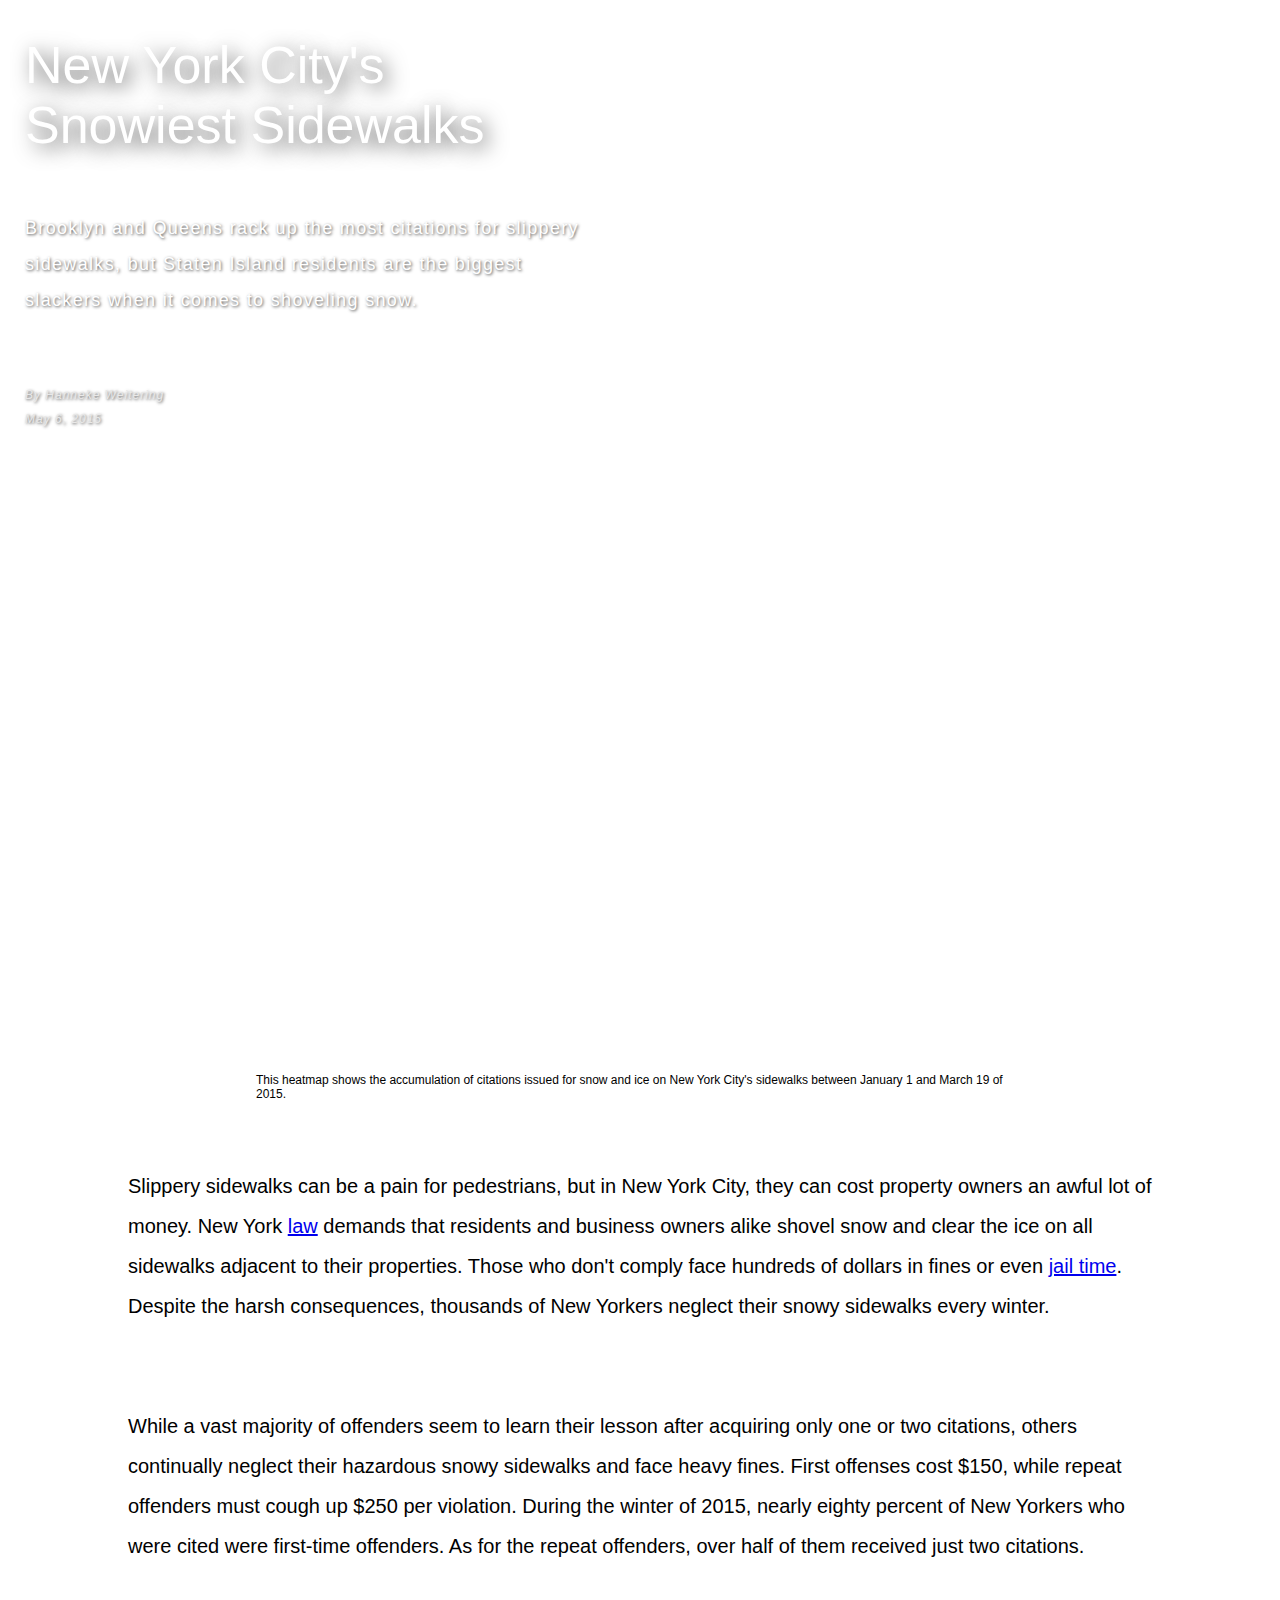
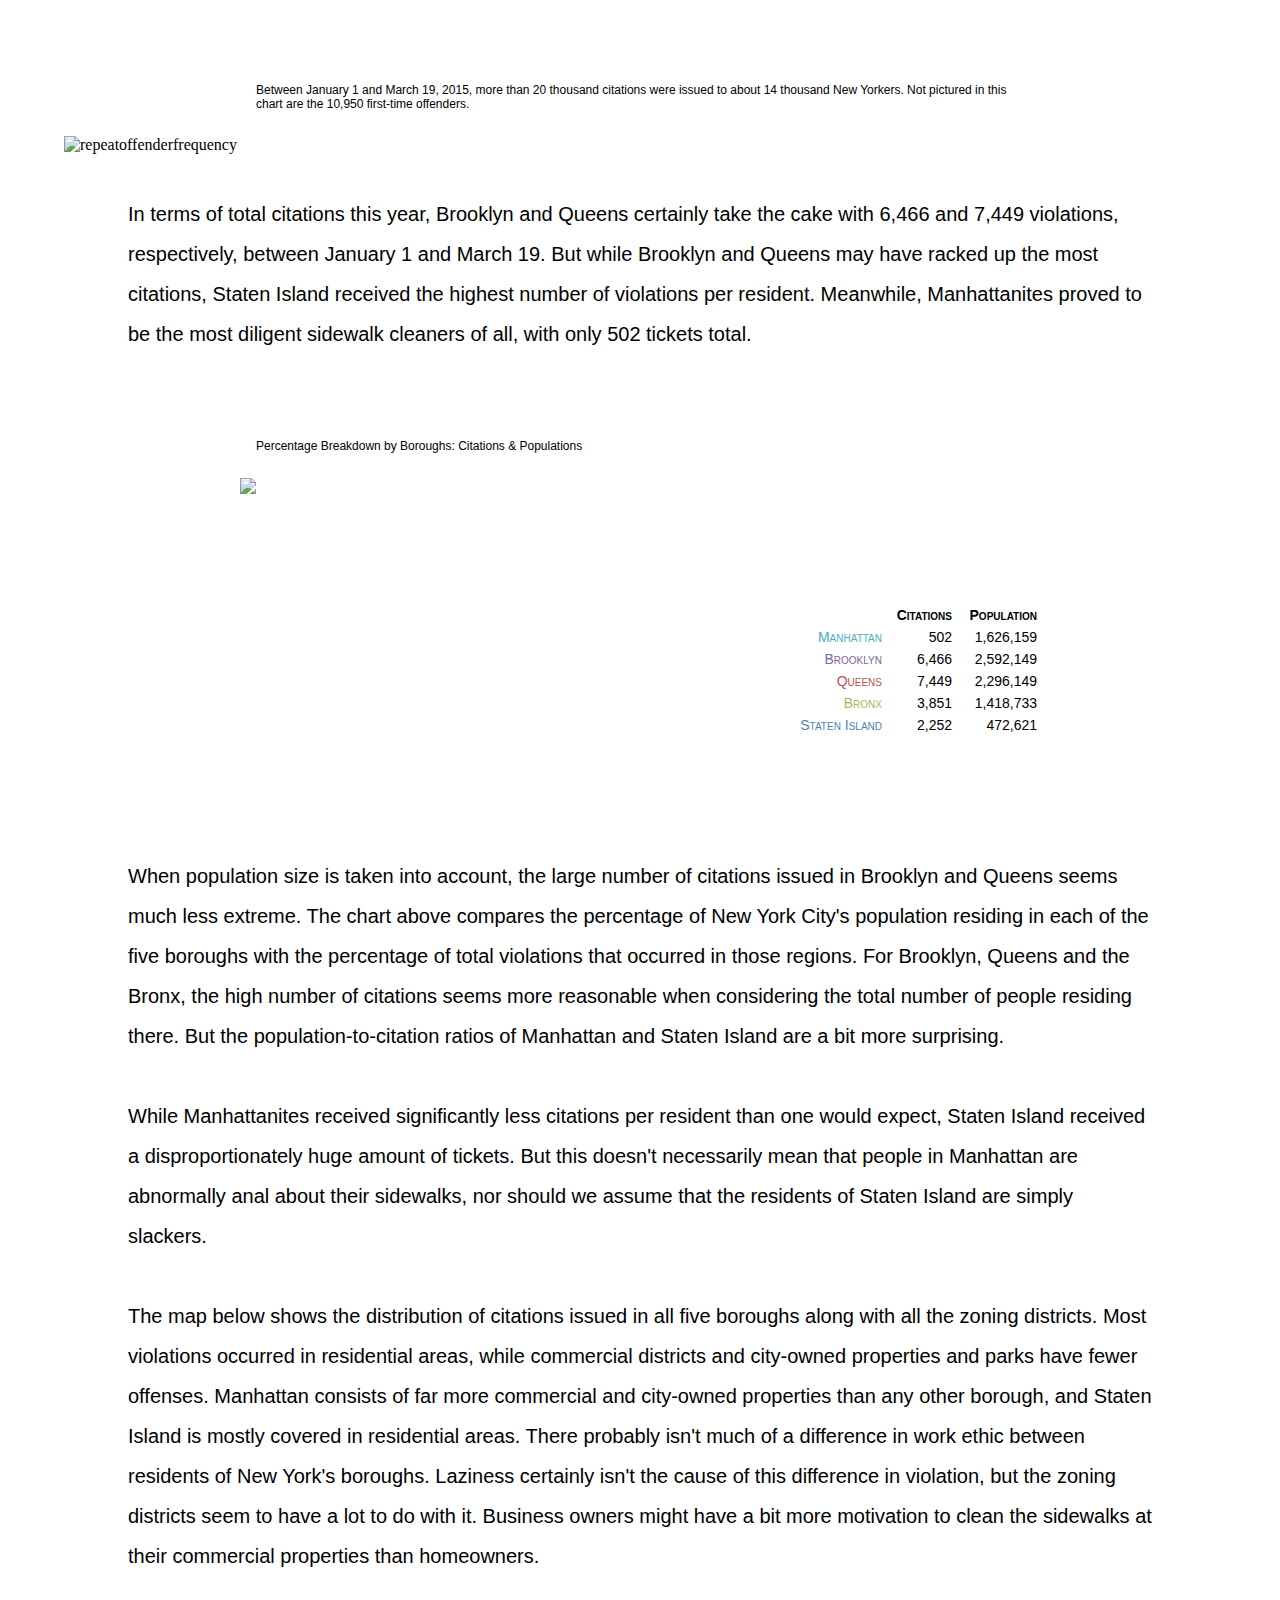
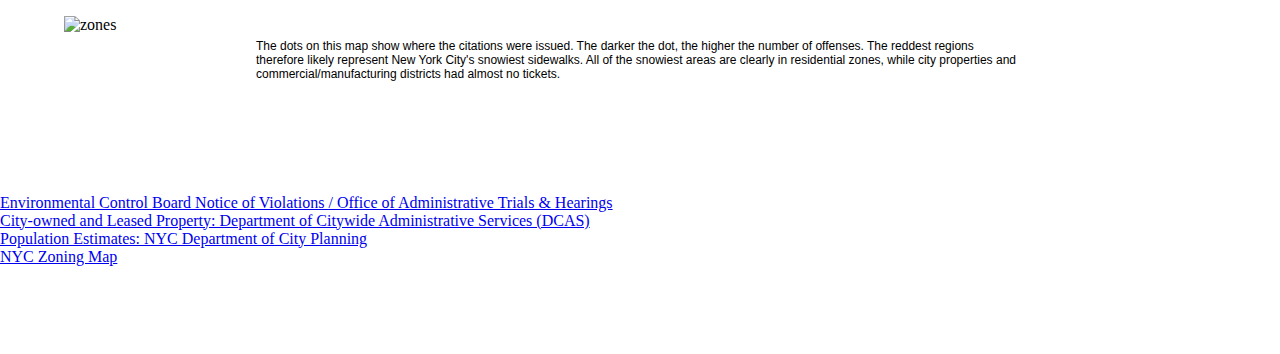
==== index.html @ c7d2eef6 "Update index.html" ====
<!DOCTYPE html>
<html>
<title>NYC Snowiest Sidewalks</title>

<section>

<div class="backgroundimage"></div>
  
	<header id="headings">
		<h1>
			New York City's <br>
  			<b>Snowiest</b> Sidewalks </h1>
  	
  		<h2>
  			Brooklyn and Queens rack up the most citations for slippery <br>
  			sidewalks, but Staten Island residents are the biggest <br>
  			slackers when it comes to shoveling snow. </h2>
  	
  		<h3>
  			By Hanneke Weitering<br>
  			May 6, 2015 </h3>
	</header>

</section>

<style>

  #headings {
  	position:relative;
  	text-align:left;
  	font-family: Sans-Serif;
  	width:100%;
  	height:100%;
  	padding-left:25px;
  }

	h1 {
		font-weight: 100;
		font-size: 52px;
		color:white;
		text-shadow: 5px 5px 20px #505050;}
	h2 {
		text-shadow:1px 1px 3px #505050;
		letter-spacing:1pt;
		color: white;
		font-size:18px;
		font-weight: 100;
		line-height:2;
		padding-top: 20px;}
	h3 {
		font-size: 12px;
		color: #E8E8E8;
		font-weight: lighter;
		font-style: italic;
		line-height:2;
		letter-spacing:1px;
		text-shadow:1px 1px 3px #505050;
		padding-top: 50px;
		padding-bottom:25px;}

	
  section {
  	display: block;
  	width:100%;
  	height:100%;
  	clear:both;}
	
  .backgroundimage {
      position: absolute;
      width:100%;
      height:100%;
      background-size: cover;
      background-attachment: fixed;
      background-repeat: no-repeat;
      top: 0;
      left: 0;
      right: 0;
      opacity:0.8;
      background-image: url("https://cloud.githubusercontent.com/assets/10858106/7486534/b573b352-f374-11e4-97aa-11a65c4da0e2.jpg");}
    
    p.text { display:block;
		width:80%;
		margin:0 auto;
		font-family: "Avant Garde", Avantgarde, "Century Gothic", CenturyGothic, "Apple Gothic", sans-serif;
		font-size: 20px;
		padding-top: 40px;
		padding-bottom: 40px;
		line-height: 2;
		text-align: left !important;}
    	
    p.caption { display:block;
		width:60%;
		margin:0 auto;
		font-family: "Avant Garde", Avantgarde, "Century Gothic", CenturyGothic, "Apple Gothic", sans-serif;
		font-size: 12px;
		padding-bottom: 25px;
		padding-top: 5px;
		text-align: left;}
		
body{
	display:block;
	margin: 0 auto;
}
   
</style>


<body>


<!--CARTODB MAP STARTS HERE-->

  <head>
    <meta name="viewport" content="initial-scale=1.0, user-scalable=no" />
    <meta http-equiv="content-type" content="text/html; charset=UTF-8"/>
    <link rel="shortcut icon" href="http://cartodb.com/assets/favicon.ico" />
    
    <style>
        #map {
        height: 600px;
        width:100%;}
    </style>

    <link rel="stylesheet" href="http://libs.cartocdn.com/cartodb.js/v3/3.14/themes/css/cartodb.css" />
  </head>
  
    <div id="map"></div>
    
    <script src="http://libs.cartocdn.com/cartodb.js/v3/3.14/cartodb.js"></script>

    <script>
      function main() {
        cartodb.createVis('map', 'https://hannekeweitering.cartodb.com/api/v2/viz/e46f1604-f227-11e4-8039-0e8dde98a187/viz.json', {
            shareable: true,
            title: false,
            description: true,
            search: true,
            tiles_loader: false,
            center_lat: 40.7142700,
            center_lon: -73.977346,
            zoom: 11})
        .done(function(vis, layers) {
          layers[1].setInteraction(true);
          layers[1].on('featureOver', function(e, latlng, pos, data) {
            cartodb.log.log(e, latlng, pos, data);});
          var map = vis.getNativeMap();})
        .error(function(err) {
          console.log(err);});}
      window.onload = main;
    </script>



<div>
	<p class="caption">
		This heatmap shows the accumulation of citations issued for snow and ice on 
		New York City's sidewalks between January 1 and March 19 of 2015.	
	</p>
</div>



 <!--********LEDE / INTRODUCTION PARAGRAPH********-->
  <div>
    <p class="text">
    	Slippery sidewalks can be a pain for pedestrians, but in New York City, 
    	they can cost property owners an awful lot of money. 
    	New York <a href="http://codes.lp.findlaw.com/nycode/ADC/16/1/16-123">law</a> 
    	demands that residents and business owners alike shovel snow and clear the ice 
    	on all sidewalks adjacent to their properties.
    	
    	Those who don't comply face hundreds of dollars in fines or even 
    	<a href="http://www.ibtimes.com/jailed-not-shoveling-your-sidewalk-thats-law-new-york-paper-least-1558052">jail time</a>.
    	Despite the harsh consequences, thousands of New Yorkers neglect their snowy sidewalks every winter.
    </p>
    </div>
  
  <!--**********PARAGRAPH ABOUT REPEAT OFFENDERS, CONSEQUENCES**********-->
  <div>  
     <p class="text">
    	While a vast majority of offenders seem to learn their lesson after acquiring only one or two  
    	citations, others continually neglect their hazardous snowy sidewalks and face heavy fines. 
    	First offenses cost $150, while repeat offenders must cough up $250 per violation. 
    	During the winter of 2015, nearly eighty percent of New Yorkers who were cited were first-time offenders. 
    	As for the repeat offenders, over half of them received just two citations. 
    </p>
  </div>

<br><br><br><br>


<div>
	<p class="caption">
	Between January 1 and March 19, 2015, more than 20 thousand citations were issued to about 14 thousand New Yorkers.
	Not pictured in this chart are the 10,950 first-time offenders.
	</p>
</div>


<IMG class="image" 
 	src="https://cloud.githubusercontent.com/assets/10858106/7478831/66f7e282-f32b-11e4-8c7f-813e1c7ef614.png" 
  	alt="repeatoffenderfrequency">
  
    	
  <div>
    	<p class="text">
    	In terms of total citations this year,  Brooklyn and Queens certainly take the cake with 
    	6,466 and 7,449 violations, respectively, between January 1 and March 19. 
    	But while Brooklyn and Queens may have racked up the most citations, 
    	Staten Island received the highest number of violations per resident. 
    	Meanwhile, Manhattanites proved to be the most diligent sidewalk cleaners of all, with only 502 tickets total.
    	<br><br>
    </p>
  </div>

<div align="center">
	<p class="caption" text-align="center">
		Percentage Breakdown by Boroughs: Citations & Populations
	</p>
</div>


<!--TABLE STYLE-->

<style>
.tg  {border-collapse:collapse;border-spacing:0;border:none;}
.tg td{font-family:sans-serif;font-size:14px;padding:3px 3px;border-style:solid;border-width:0px;word-break:normal;}
.tg th{font-family:sans-serif;font-size:14px;padding:3px 3px;border-style:solid;border-width:0px;word-break:normal;}
.tg .tg-xvrm{font-variant:small-caps;font-family:sans-serif;text-align:right;}
.tg .tg-n57x{font-variant:small-caps;font-family:sans-serif;text-align:right;}
.tg .tg-l0f2{font-family:sans-serif;text-align:right}

</style>



<!--IN-LINE DIV ITEMS-->
<style>
	#inline
		{
			display:block;
			width:800px;
			margin:0 auto;
			padding-top:0px;
			padding-bottom:80px;
		}
	
	#leftside
		{
			display: inline-block;
			float: left; 
		}
	
	#rightside{
			display: inline-block;
			float: right;
		}
</style>

<div id="inline">
	
	<div id="leftside">
		<img src="https://cloud.githubusercontent.com/assets/10858106/7495945/3a0a325c-f3df-11e4-8658-3eb68d5fdb30.png">
		</div>
	
	<div id="rightside">
		<br><br><br><br><br><br><br>
		<table class="tg"
			table-layout="fixed">
		        <colgroup>
				<col style="width: 100px">
				<col style="width: 70px">
				<col style="width: 85px">
		        </colgroup>

			<tr>
			 	<th class="tg-xvrm"></th>
		 		<th class="tg-n57x">Citations</th>
    				<th class="tg-n57x">Population</th>
			</tr>
  			<tr>
    				<td class="tg-xvrm"><font color=#4cadc7>Manhattan</font></td>
    				<td class="tg-l0f2">502</td>
    				<td class="tg-l0f2">1,626,159</td>
			 </tr>
  			<tr>
				 <td class="tg-xvrm"><font color=#8164a3>Brooklyn</font></td>
				 <td class="tg-l0f2">6,466</td>
				 <td class="tg-l0f2">2,592,149</td>
  			</tr>
  			<tr>
				 <td class="tg-xvrm"><font color=#c0514e>Queens</font></td>
				 <td class="tg-l0f2">7,449</td>
				 <td class="tg-l0f2">2,296,149</td>
			</tr>
  			<tr>
    				<td class="tg-xvrm"><font color=#9CBC5A>Bronx</font></td>
				<td class="tg-l0f2">3,851</td>
    				<td class="tg-l0f2">1,418,733</td>
  			</tr>
  			<tr>
    				<td class="tg-xvrm"><font color=#5082bd>Staten Island</font></td>
    				<td class="tg-l0f2">2,252</td>
    				<td class="tg-l0f2">472,621</td>
  			</tr>
		</table>
	</div>
	
	<div style="clear: both;"></div>
</div>

<div>
	<p class="text">
		When population size is taken into account, the large number of 
		citations issued in Brooklyn and Queens seems much less extreme. 
		The chart above compares the percentage of New York City's population 
		residing in each of the five boroughs with the percentage of total violations 
		that occurred in those regions. 
		For Brooklyn, Queens and the Bronx, the high number of citations seems 
		more reasonable when considering the total number of people residing there. 
		But the population-to-citation ratios of Manhattan and Staten Island 
		are a bit more surprising. 
		<br><br>
		While Manhattanites received significantly less citations per resident than 
		one would expect, Staten Island received a disproportionately huge amount of tickets.
		But this doesn't necessarily mean that people in Manhattan are abnormally anal about 
		their sidewalks, nor should we assume that the residents of Staten Island are simply slackers. 
		<br><br>
		The map below shows the distribution of citations issued in all five boroughs
		along with all the zoning districts. Most violations occurred in residential areas,
		while commercial districts and city-owned properties and parks have fewer offenses.
		Manhattan consists of far more commercial and city-owned properties than any other
		borough, and Staten Island is mostly covered in residential areas. 
		There probably isn't much of a difference in work ethic between residents of New York's boroughs. 
		Laziness certainly isn't the cause of this difference in violation, but the zoning districts
		seem to have a lot to do with it. Business owners might have a bit more motivation
		to clean the sidewalks at their commercial properties than homeowners.
	</p>
</div>






<!--CENTERED IMAGES-->

<div class="image"></div>

<style>
IMG.image
	{ display:block;
	  width:90%;
	  height:auto;
	  margin:0 auto;
    	}
</style>

 

<IMG class="image"
	src="https://cloud.githubusercontent.com/assets/10858106/7486052/12d3d02a-f36d-11e4-83d7-845c99825c69.png" 
   	alt="zones">
	
<div>
	<p class="caption">
		The dots on this map show where the citations were issued. The darker the dot, the higher the number 
		of offenses. The reddest regions therefore likely represent New York City's snowiest sidewalks. All of the 
		snowiest areas are clearly in residential zones, while city properties and commercial/manufacturing districts
		had almost no tickets.
	</p>
</div>
   	
   	
<br><br><br><br>	
<p class="credits">
	<p>
		<a href="https://data.cityofnewyork.us/City-Government/Sidewalk-Snow-Ice-Violations-Winter-2014-15/cxu8-3x2f">Environmental Control Board Notice of Violations / Office of Administrative Trials & Hearings</a><br>
		<a href="https://data.cityofnewyork.us/City-Government/City-Owned-Properties/xhig-e2g7">City-owned and Leased Property: Department of Citywide Administrative Services (DCAS)</a><br>
		<a href="http://www.nyc.gov/html/dcp/html/census/popcur.shtml">Population Estimates: NYC Department of City Planning</a><br>
		<a href="http://www.nyc.gov/html/dcp/html/bytes/applbyte.shtml">NYC Zoning Map</a><br>
	</p>	
</p>

<br><br><br><br>
<style>
	#credits{
		font-family: "Avant Garde", Avantgarde, "Century Gothic", CenturyGothic, "Apple Gothic", sans-serif;
		font-size: 12px;
		padding-top: 50px;
		padding-bottom: 25px;
		line-height: 2;	
	}
</style>

</body>
</html>
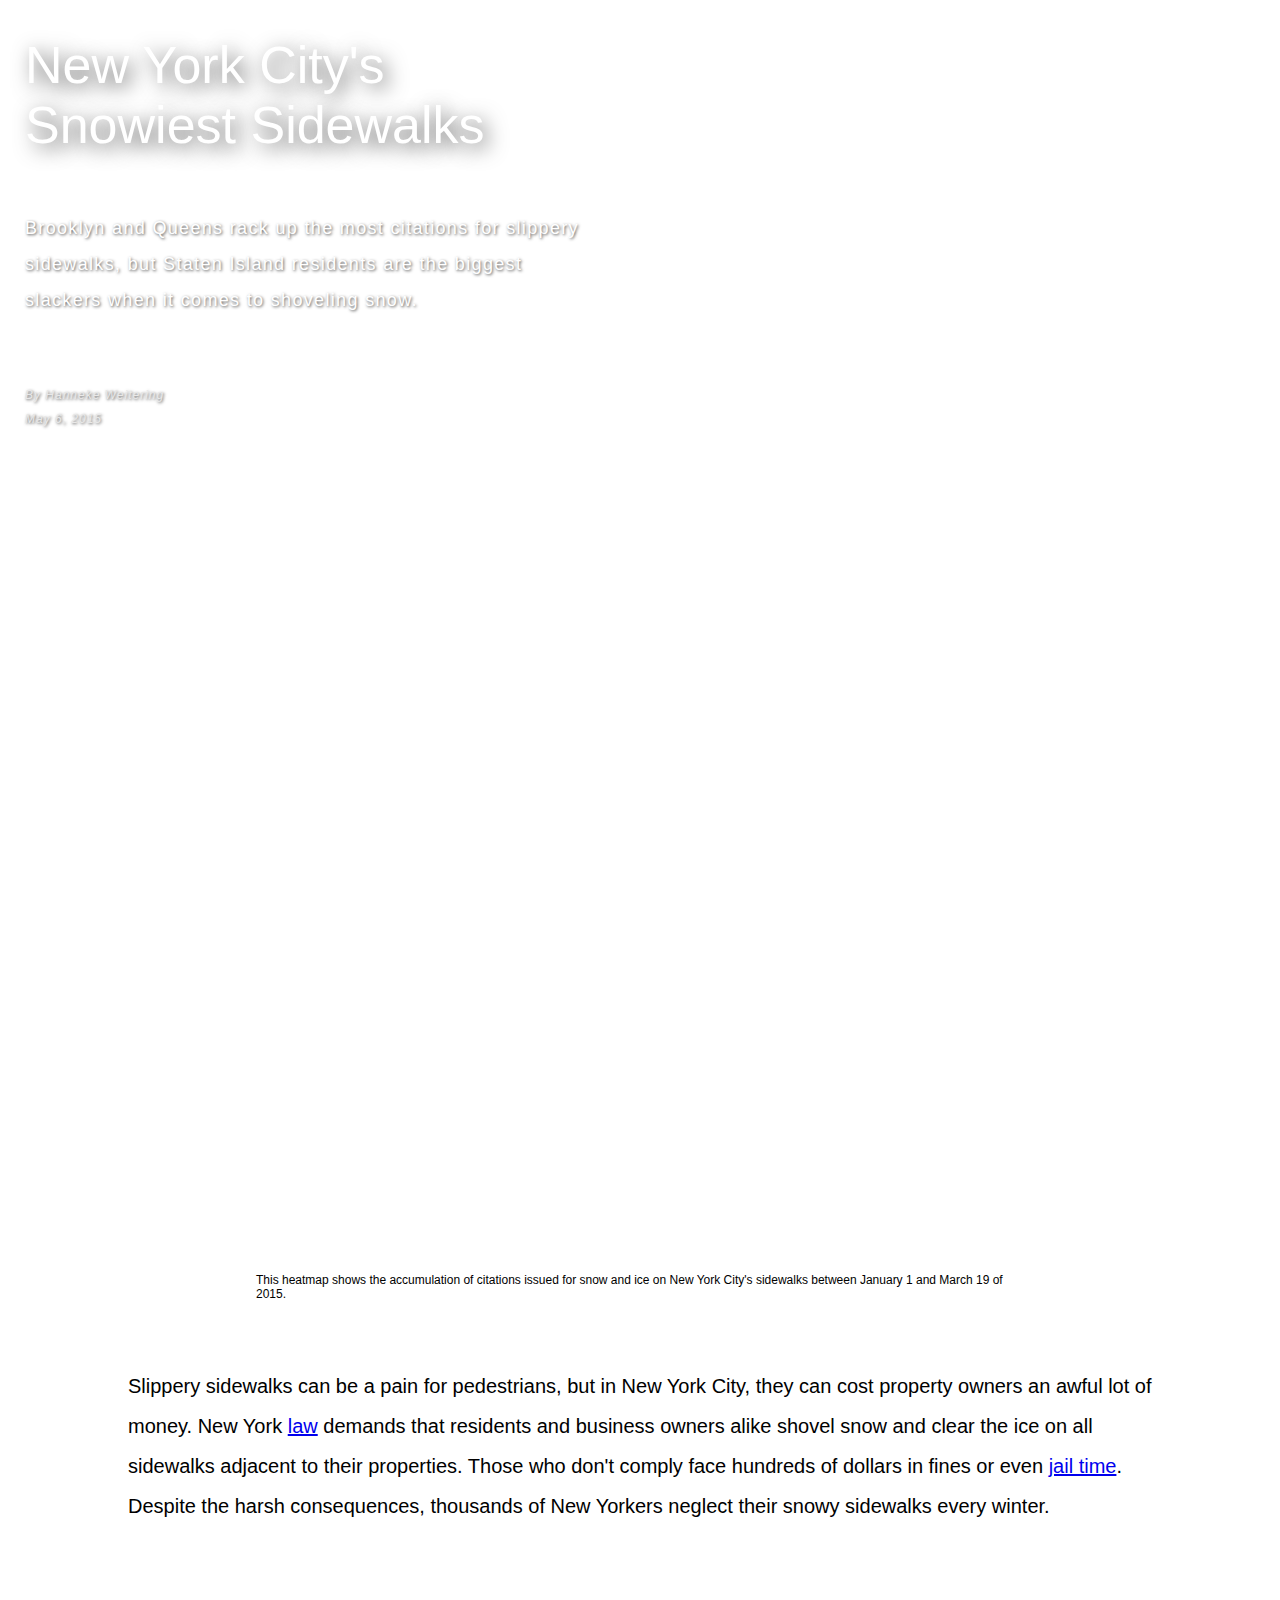
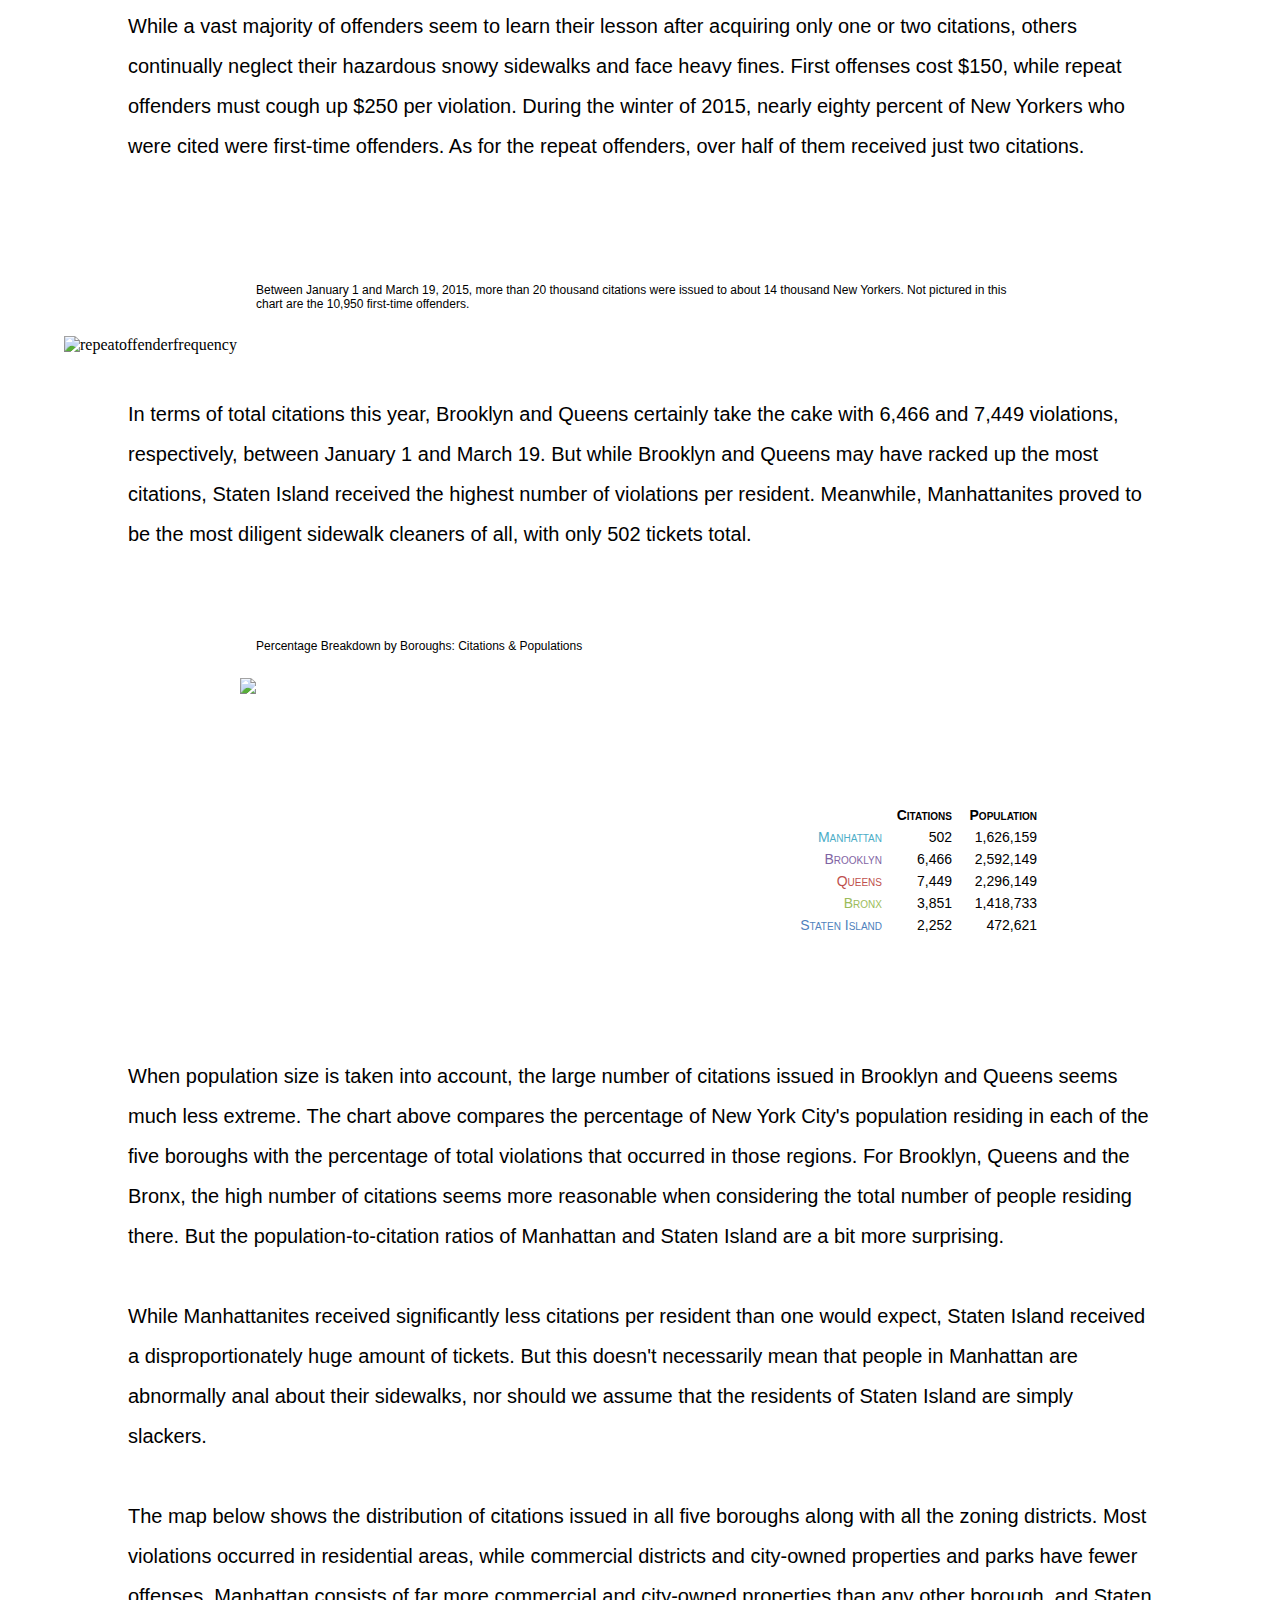
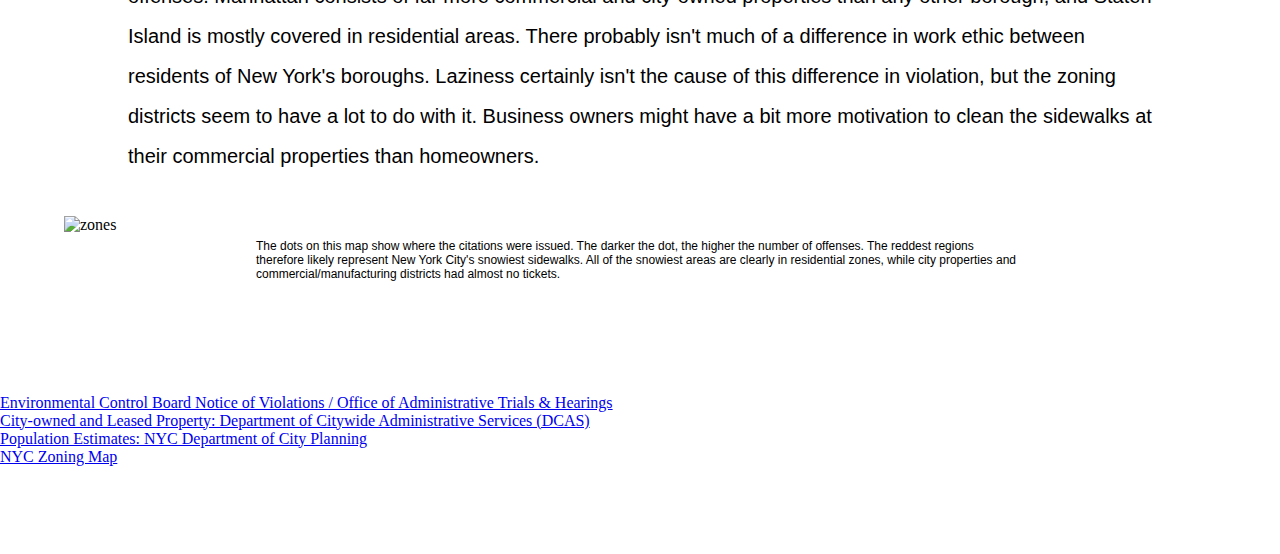
==== commit f22b2918: "Update index.html" ====
--- a/index.html
+++ b/index.html
@@ -25,20 +25,21 @@
 
 <style>
 
-  #headings {
-  	position:relative;
-  	text-align:left;
-  	font-family: Sans-Serif;
-  	width:100%;
-  	height:100%;
-  	padding-left:25px;
-  }
+	#headings {
+  		display: block;
+  		position:relative;
+  		text-align:left;
+  		font-family: Sans-Serif;
+  		width:100%;
+  		height:100%;
+  		padding-left:25px;}
 
 	h1 {
 		font-weight: 100;
 		font-size: 52px;
 		color:white;
 		text-shadow: 5px 5px 20px #505050;}
+	
 	h2 {
 		text-shadow:1px 1px 3px #505050;
 		letter-spacing:1pt;
@@ -47,6 +48,7 @@
 		font-weight: 100;
 		line-height:2;
 		padding-top: 20px;}
+	
 	h3 {
 		font-size: 12px;
 		color: #E8E8E8;
@@ -59,17 +61,16 @@
 		padding-bottom:25px;}
 
 	
-  section {
-  	display: block;
-  	width:100%;
-  	height:100%;
-  	clear:both;}
+	section {
+		display: block;
+  		width:100%;
+  		height:100%;
+  		clear:both;}
 	
   .backgroundimage {
       position: absolute;
       width:100%;
       height:100%;
-      background-size: cover;
       background-attachment: fixed;
       background-repeat: no-repeat;
       top: 0;
@@ -118,7 +119,9 @@
     <style>
         #map {
         height: 600px;
-        width:100%;}
+        width:100%;
+        padding-top:200px;
+        }
     </style>
 
     <link rel="stylesheet" href="http://libs.cartocdn.com/cartodb.js/v3/3.14/themes/css/cartodb.css" />
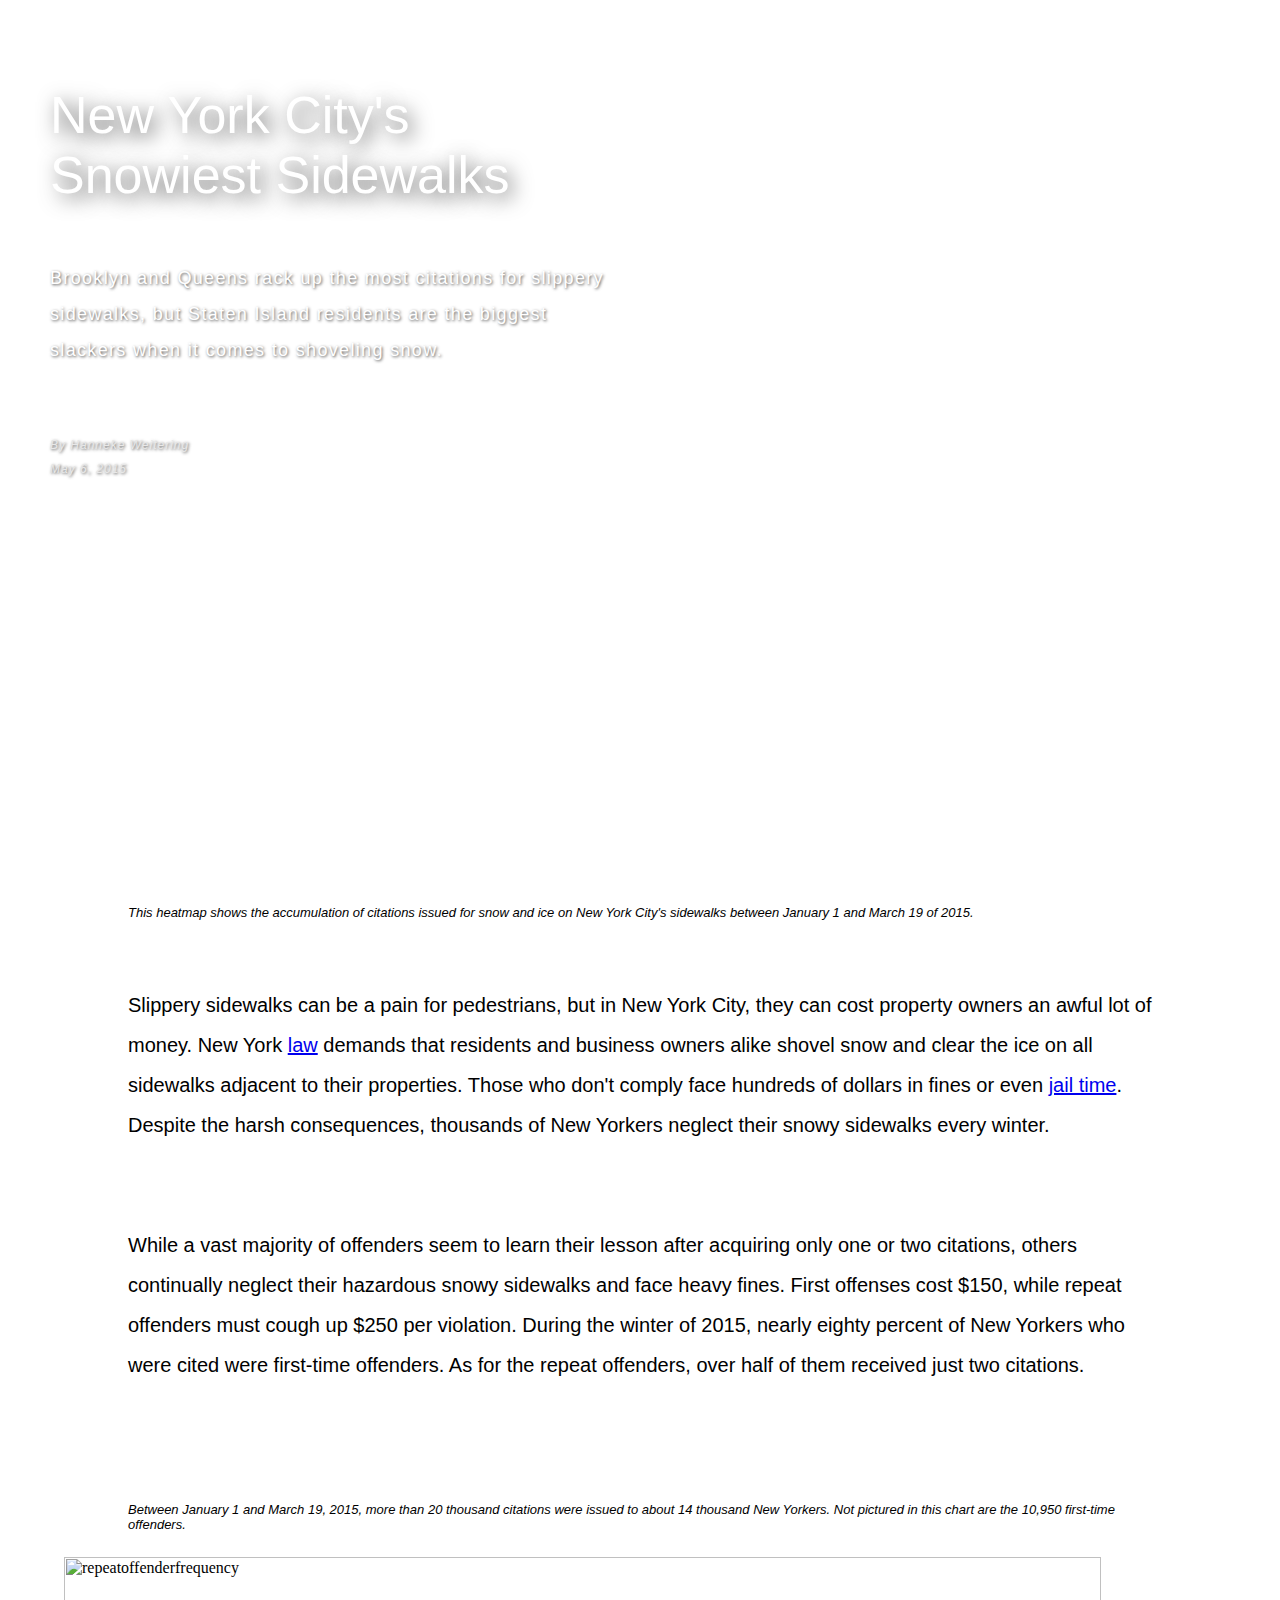
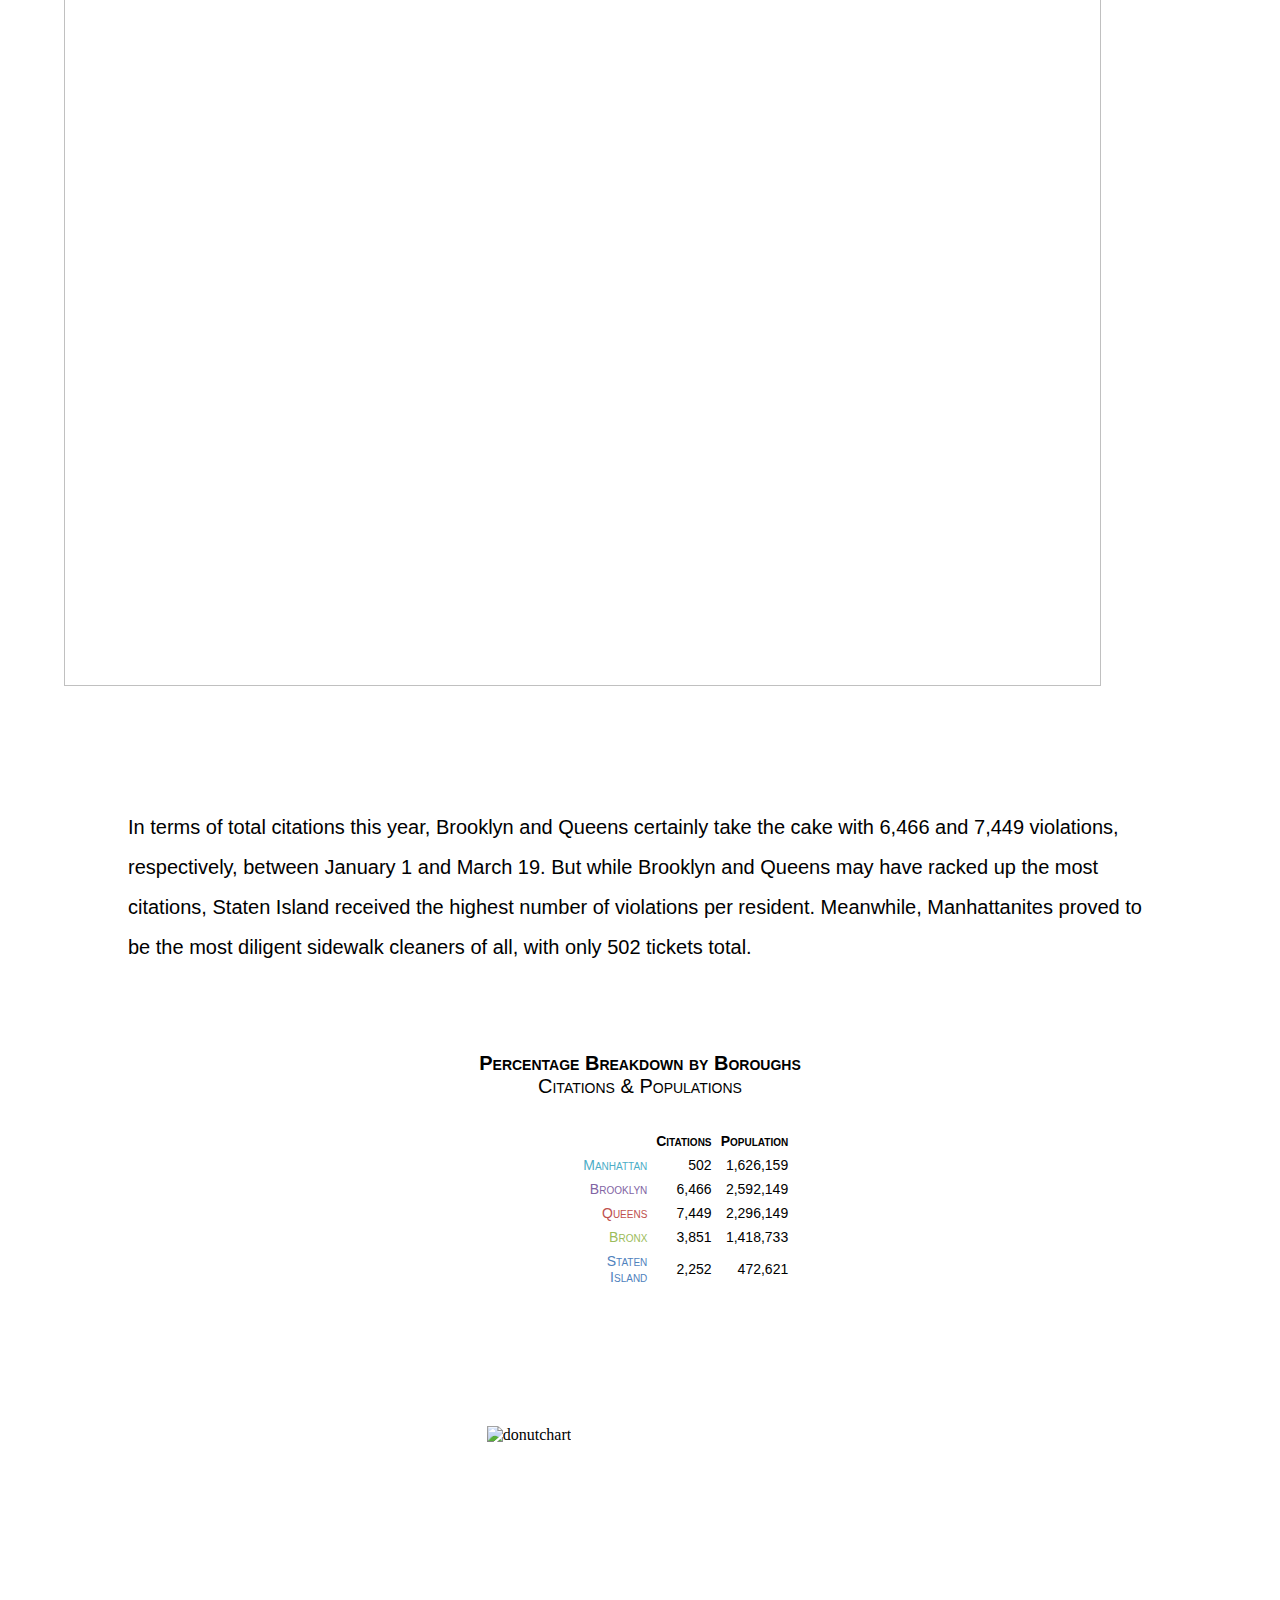
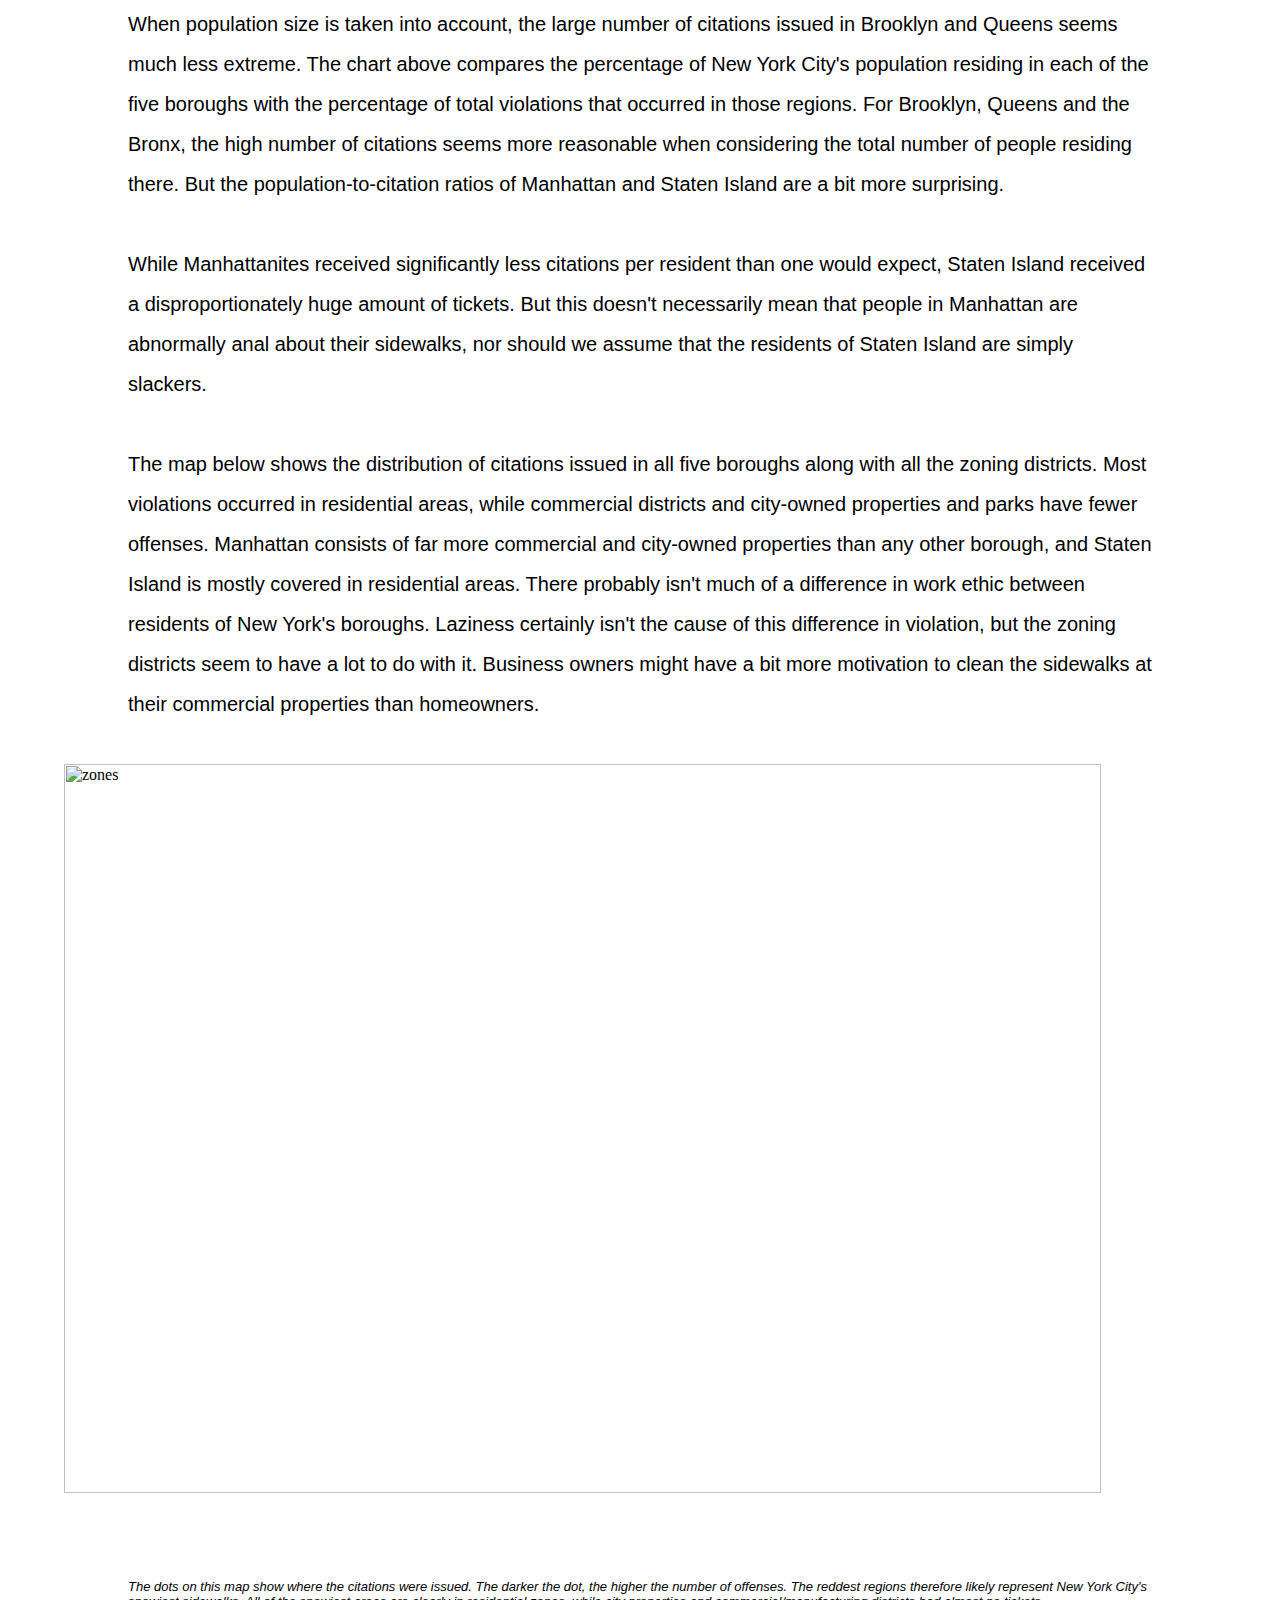
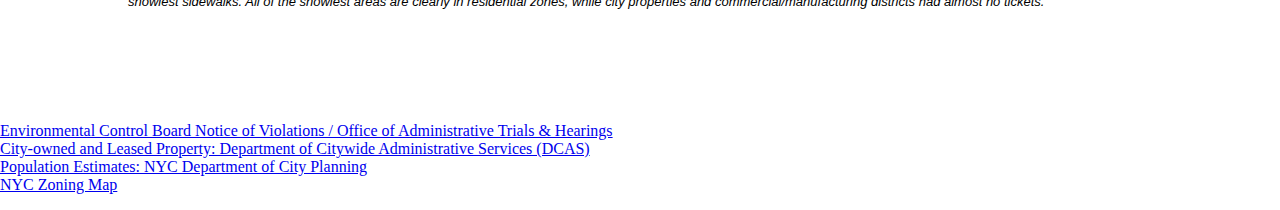
==== commit 9f0db2f0: "Update index.html" ====
--- a/index.html
+++ b/index.html
@@ -1,393 +1,456 @@
-<!DOCTYPE html>
 <html>
-<title>NYC Snowiest Sidewalks</title>
-
-<section>
-
-<div class="backgroundimage"></div>
-  
-	<header id="headings">
-		<h1>
-			New York City's <br>
-  			<b>Snowiest</b> Sidewalks </h1>
-  	
-  		<h2>
-  			Brooklyn and Queens rack up the most citations for slippery <br>
-  			sidewalks, but Staten Island residents are the biggest <br>
-  			slackers when it comes to shoveling snow. </h2>
-  	
-  		<h3>
-  			By Hanneke Weitering<br>
-  			May 6, 2015 </h3>
-	</header>
-
-</section>
-
-<style>
-
-	#headings {
-  		display: block;
-  		position:relative;
-  		text-align:left;
-  		font-family: Sans-Serif;
-  		width:100%;
-  		height:100%;
-  		padding-left:25px;}
-
-	h1 {
-		font-weight: 100;
-		font-size: 52px;
-		color:white;
-		text-shadow: 5px 5px 20px #505050;}
-	
-	h2 {
-		text-shadow:1px 1px 3px #505050;
-		letter-spacing:1pt;
-		color: white;
-		font-size:18px;
-		font-weight: 100;
-		line-height:2;
-		padding-top: 20px;}
-	
-	h3 {
-		font-size: 12px;
-		color: #E8E8E8;
-		font-weight: lighter;
-		font-style: italic;
-		line-height:2;
-		letter-spacing:1px;
-		text-shadow:1px 1px 3px #505050;
-		padding-top: 50px;
-		padding-bottom:25px;}
-
-	
-	section {
-		display: block;
-  		width:100%;
-  		height:100%;
-  		clear:both;}
-	
-  .backgroundimage {
-      position: absolute;
-      width:100%;
-      height:100%;
-      background-attachment: fixed;
-      background-repeat: no-repeat;
-      top: 0;
-      left: 0;
-      right: 0;
-      opacity:0.8;
-      background-image: url("https://cloud.githubusercontent.com/assets/10858106/7486534/b573b352-f374-11e4-97aa-11a65c4da0e2.jpg");}
-    
-    p.text { display:block;
-		width:80%;
-		margin:0 auto;
-		font-family: "Avant Garde", Avantgarde, "Century Gothic", CenturyGothic, "Apple Gothic", sans-serif;
-		font-size: 20px;
-		padding-top: 40px;
-		padding-bottom: 40px;
-		line-height: 2;
-		text-align: left !important;}
-    	
-    p.caption { display:block;
-		width:60%;
-		margin:0 auto;
-		font-family: "Avant Garde", Avantgarde, "Century Gothic", CenturyGothic, "Apple Gothic", sans-serif;
-		font-size: 12px;
-		padding-bottom: 25px;
-		padding-top: 5px;
-		text-align: left;}
-		
-body{
-	display:block;
-	margin: 0 auto;
-}
-   
-</style>
-
-
-<body>
-
-
-<!--CARTODB MAP STARTS HERE-->
-
-  <head>
-    <meta name="viewport" content="initial-scale=1.0, user-scalable=no" />
-    <meta http-equiv="content-type" content="text/html; charset=UTF-8"/>
-    <link rel="shortcut icon" href="http://cartodb.com/assets/favicon.ico" />
-    
-    <style>
-        #map {
-        height: 600px;
-        width:100%;
-        padding-top:200px;
-        }
-    </style>
-
-    <link rel="stylesheet" href="http://libs.cartocdn.com/cartodb.js/v3/3.14/themes/css/cartodb.css" />
-  </head>
-  
-    <div id="map"></div>
-    
-    <script src="http://libs.cartocdn.com/cartodb.js/v3/3.14/cartodb.js"></script>
-
-    <script>
-      function main() {
-        cartodb.createVis('map', 'https://hannekeweitering.cartodb.com/api/v2/viz/e46f1604-f227-11e4-8039-0e8dde98a187/viz.json', {
-            shareable: true,
-            title: false,
-            description: true,
-            search: true,
-            tiles_loader: false,
-            center_lat: 40.7142700,
-            center_lon: -73.977346,
-            zoom: 11})
-        .done(function(vis, layers) {
-          layers[1].setInteraction(true);
-          layers[1].on('featureOver', function(e, latlng, pos, data) {
-            cartodb.log.log(e, latlng, pos, data);});
-          var map = vis.getNativeMap();})
-        .error(function(err) {
-          console.log(err);});}
-      window.onload = main;
-    </script>
-
-
-
-<div>
-	<p class="caption">
-		This heatmap shows the accumulation of citations issued for snow and ice on 
-		New York City's sidewalks between January 1 and March 19 of 2015.	
-	</p>
-</div>
-
-
-
- <!--********LEDE / INTRODUCTION PARAGRAPH********-->
-  <div>
-    <p class="text">
-    	Slippery sidewalks can be a pain for pedestrians, but in New York City, 
-    	they can cost property owners an awful lot of money. 
-    	New York <a href="http://codes.lp.findlaw.com/nycode/ADC/16/1/16-123">law</a> 
-    	demands that residents and business owners alike shovel snow and clear the ice 
-    	on all sidewalks adjacent to their properties.
-    	
-    	Those who don't comply face hundreds of dollars in fines or even 
-    	<a href="http://www.ibtimes.com/jailed-not-shoveling-your-sidewalk-thats-law-new-york-paper-least-1558052">jail time</a>.
-    	Despite the harsh consequences, thousands of New Yorkers neglect their snowy sidewalks every winter.
-    </p>
-    </div>
-  
-  <!--**********PARAGRAPH ABOUT REPEAT OFFENDERS, CONSEQUENCES**********-->
-  <div>  
-     <p class="text">
-    	While a vast majority of offenders seem to learn their lesson after acquiring only one or two  
-    	citations, others continually neglect their hazardous snowy sidewalks and face heavy fines. 
-    	First offenses cost $150, while repeat offenders must cough up $250 per violation. 
-    	During the winter of 2015, nearly eighty percent of New Yorkers who were cited were first-time offenders. 
-    	As for the repeat offenders, over half of them received just two citations. 
-    </p>
-  </div>
-
-<br><br><br><br>
-
-
-<div>
-	<p class="caption">
-	Between January 1 and March 19, 2015, more than 20 thousand citations were issued to about 14 thousand New Yorkers.
-	Not pictured in this chart are the 10,950 first-time offenders.
-	</p>
-</div>
-
-
-<IMG class="image" 
- 	src="https://cloud.githubusercontent.com/assets/10858106/7478831/66f7e282-f32b-11e4-8c7f-813e1c7ef614.png" 
-  	alt="repeatoffenderfrequency">
-  
-    	
-  <div>
-    	<p class="text">
-    	In terms of total citations this year,  Brooklyn and Queens certainly take the cake with 
-    	6,466 and 7,449 violations, respectively, between January 1 and March 19. 
-    	But while Brooklyn and Queens may have racked up the most citations, 
-    	Staten Island received the highest number of violations per resident. 
-    	Meanwhile, Manhattanites proved to be the most diligent sidewalk cleaners of all, with only 502 tickets total.
-    	<br><br>
-    </p>
-  </div>
-
-<div align="center">
-	<p class="caption" text-align="center">
-		Percentage Breakdown by Boroughs: Citations & Populations
-	</p>
-</div>
-
-
-<!--TABLE STYLE-->
-
-<style>
-.tg  {border-collapse:collapse;border-spacing:0;border:none;}
-.tg td{font-family:sans-serif;font-size:14px;padding:3px 3px;border-style:solid;border-width:0px;word-break:normal;}
-.tg th{font-family:sans-serif;font-size:14px;padding:3px 3px;border-style:solid;border-width:0px;word-break:normal;}
-.tg .tg-xvrm{font-variant:small-caps;font-family:sans-serif;text-align:right;}
-.tg .tg-n57x{font-variant:small-caps;font-family:sans-serif;text-align:right;}
-.tg .tg-l0f2{font-family:sans-serif;text-align:right}
-
-</style>
-
-
-
-<!--IN-LINE DIV ITEMS-->
+	<title>NYC Snowiest Sidewalks</title>
+
+	<section>
+
+		<div class="backgroundimage"></div>
+	  
+		<header id="headings">
+			<h1>
+				New York City's <br>
+	  			<b>Snowiest</b> Sidewalks </h1>
+	  	
+	  		<h2>
+	  			Brooklyn and Queens rack up the most citations for slippery <br>
+	  			sidewalks, but Staten Island residents are the biggest <br>
+	  			slackers when it comes to shoveling snow. </h2>
+	  	
+	  		<h3>
+	  			By Hanneke Weitering<br>
+	  			May 6, 2015 </h3></header></section>
+
+
+	<body>
+
+
+	<!--CARTODB MAP STARTS HERE-->
+
+	<head>
+	    <meta name="viewport" content="initial-scale=1.0, user-scalable=no" />
+	    <meta http-equiv="content-type" content="text/html; charset=UTF-8"/>
+	    <link rel="shortcut icon" href="http://cartodb.com/assets/favicon.ico" />
+	    <link rel="stylesheet" href="http://libs.cartocdn.com/cartodb.js/v3/3.14/themes/css/cartodb.css" /></head>
+	  
+	<div id="map"></div>
+	    
+	<script src="http://libs.cartocdn.com/cartodb.js/v3/3.14/cartodb.js"></script>
+
+		<script>
+	      function main() {
+	        cartodb.createVis('map', 'https://hannekeweitering.cartodb.com/api/v2/viz/e46f1604-f227-11e4-8039-0e8dde98a187/viz.json', {
+	            shareable: true,
+	            title: false,
+	            description: true,
+	            search: true,
+	            tiles_loader: false,
+	            center_lat: 40.7142700,
+	            center_lon: -73.977346,
+	            zoom: 11})
+	        .done(function(vis, layers) {
+	          layers[1].setInteraction(true);
+	          layers[1].on('featureOver', function(e, latlng, pos, data) {
+	            cartodb.log.log(e, latlng, pos, data);});
+	          var map = vis.getNativeMap();})
+	        .error(function(err) {
+	          console.log(err);});}
+	      window.onload = main;
+	    </script>
+
+
+	<!--CAPTION FOR HEATMAP-->
+	<div>
+		<p class="caption">
+			This heatmap shows the accumulation of citations issued for snow and ice on 
+			New York City's sidewalks between January 1 and March 19 of 2015.	
+		</p></div>
+
+
+	<!--LEDE-->
+	<div>
+	    <p class="text">
+	    	Slippery sidewalks can be a pain for pedestrians, but in New York City, 
+	    	they can cost property owners an awful lot of money. 
+	    	New York <a href="http://codes.lp.findlaw.com/nycode/ADC/16/1/16-123">law</a> 
+	    	demands that residents and business owners alike shovel snow and clear the ice 
+	    	on all sidewalks adjacent to their properties.
+	    	
+	    	Those who don't comply face hundreds of dollars in fines or even 
+	    	<a href="http://www.ibtimes.com/jailed-not-shoveling-your-sidewalk-thats-law-new-york-paper-least-1558052">jail time</a>.
+	    	Despite the harsh consequences, thousands of New Yorkers neglect their snowy sidewalks every winter.</p></div>
+	  
+
+	<!-- PARAGRAPH // REPEAT OFFENDERS -->
+	<div>  
+	     <p class="text">
+	    	While a vast majority of offenders seem to learn their lesson after acquiring only one or two  
+	    	citations, others continually neglect their hazardous snowy sidewalks and face heavy fines. 
+	    	First offenses cost $150, while repeat offenders must cough up $250 per violation. 
+	    	During the winter of 2015, nearly eighty percent of New Yorkers who were cited were first-time offenders. 
+	    	As for the repeat offenders, over half of them received just two citations. </p></div>
+
+
+	<br><br><br><br>
+
+
+	<!-- CAPTION // REPEAT OFFENDERS -->
+	<div>
+		<p class="caption">
+		Between January 1 and March 19, 2015, more than 20 thousand citations were issued to about 14 thousand New Yorkers.
+		Not pictured in this chart are the 10,950 first-time offenders.
+		</p></div>
+
+
+	<!-- CHART // REPEAT OFFENDER FREQUENCY -->
+	<IMG class="image" 
+	 	src="https://cloud.githubusercontent.com/assets/10858106/7478831/66f7e282-f32b-11e4-8c7f-813e1c7ef614.png" 
+	  	alt="repeatoffenderfrequency">
+	  
+
+	<!-- PARAGRAPH // COMPARING BOROUGH TOTALS -->    	
+	<div>
+	    	<p class="text">
+	    		In terms of total citations this year,  Brooklyn and Queens certainly take the cake with 6,466 and 7,449 violations, respectively, between January 1 and March 19. But while Brooklyn and Queens may have racked up the most citations, Staten Island received the highest number of violations per resident. Meanwhile, Manhattanites proved to be the most diligent sidewalk cleaners of all, with only 502 tickets total. <br><br></p></div>
+
+
+	<!-- CAPTION (TOP) // DONUT CHART -->
+	<div align="center">
+		<p class="charttitle">
+			<b>Percentage Breakdown by Boroughs</b> 
+			<br>Citations & Populations<br>
+		</p></div>
+
+
+
+<!--DONUT CHART AND TABLE // IN-LINE DIV ITEMS-->
 <style>
 	#inline
 		{
+			position:relative;
 			display:block;
-			width:800px;
-			margin:0 auto;
-			padding-top:0px;
+			width:auto;
+			max-height:450px;
+			margin:0 auto;
+			text-align:center;
 			padding-bottom:80px;
-		}
-	
+			padding-left:10px;
+			padding-right:10px;
+		}
 	#leftside
 		{
 			display: inline-block;
-			float: left; 
-		}
-	
-	#rightside{
+			text-align:right;
+			margin:0 auto;
+		}
+	#rightside
+		{
 			display: inline-block;
-			float: right;
-		}
-</style>
-
-<div id="inline">
-	
-	<div id="leftside">
-		<img src="https://cloud.githubusercontent.com/assets/10858106/7495945/3a0a325c-f3df-11e4-8658-3eb68d5fdb30.png">
-		</div>
-	
-	<div id="rightside">
-		<br><br><br><br><br><br><br>
-		<table class="tg"
-			table-layout="fixed">
-		        <colgroup>
+			position:static;
+			text-align:left;
+			max-width:218px;
+			margin:0 auto;
+			padding-bottom:150px;
+
+		}</style>
+
+
+	<!-- DONUT CHART & TABLE (INLINE)-->
+	<div id="inline">
+		
+		<div id="leftside">
+			<img 
+				src="https://cloud.githubusercontent.com/assets/10858106/7495945/3a0a325c-f3df-11e4-8658-3eb68d5fdb30.png"
+				alt="donutchart"
+				style="max-width:450px;height:auto;">
+
+			</div>
+		
+		<div id="rightside">
+			<table 
+				class="tg"
+				table-layout="fixed">
+			    <colgroup>
 				<col style="width: 100px">
 				<col style="width: 70px">
-				<col style="width: 85px">
-		        </colgroup>
-
-			<tr>
-			 	<th class="tg-xvrm"></th>
-		 		<th class="tg-n57x">Citations</th>
-    				<th class="tg-n57x">Population</th>
-			</tr>
-  			<tr>
-    				<td class="tg-xvrm"><font color=#4cadc7>Manhattan</font></td>
-    				<td class="tg-l0f2">502</td>
-    				<td class="tg-l0f2">1,626,159</td>
-			 </tr>
-  			<tr>
-				 <td class="tg-xvrm"><font color=#8164a3>Brooklyn</font></td>
-				 <td class="tg-l0f2">6,466</td>
-				 <td class="tg-l0f2">2,592,149</td>
-  			</tr>
-  			<tr>
-				 <td class="tg-xvrm"><font color=#c0514e>Queens</font></td>
-				 <td class="tg-l0f2">7,449</td>
-				 <td class="tg-l0f2">2,296,149</td>
-			</tr>
-  			<tr>
-    				<td class="tg-xvrm"><font color=#9CBC5A>Bronx</font></td>
-				<td class="tg-l0f2">3,851</td>
-    				<td class="tg-l0f2">1,418,733</td>
-  			</tr>
-  			<tr>
-    				<td class="tg-xvrm"><font color=#5082bd>Staten Island</font></td>
-    				<td class="tg-l0f2">2,252</td>
-    				<td class="tg-l0f2">472,621</td>
-  			</tr>
-		</table>
-	</div>
+				<col style="width: 85px"></colgroup>
+
+				<tr>
+				 	<th class="tg-xvrm"></th>
+			 		<th class="tg-n57x">Citations</th>
+	    				<th class="tg-n57x">Population</th></tr>
+	  			<tr>
+	    			<td class="tg-xvrm"><font color=#4cadc7>Manhattan</font></td>
+	    			<td class="tg-l0f2">502</td>
+	    			<td class="tg-l0f2">1,626,159</td></tr>
+	  			<tr>
+					 <td class="tg-xvrm"><font color=#8164a3>Brooklyn</font></td>
+					 <td class="tg-l0f2">6,466</td>
+					 <td class="tg-l0f2">2,592,149</td></tr>
+	  			<tr>
+					 <td class="tg-xvrm"><font color=#c0514e>Queens</font></td>
+					 <td class="tg-l0f2">7,449</td>
+					 <td class="tg-l0f2">2,296,149</td></tr>
+	  			<tr>
+	  				<td class="tg-xvrm"><font color=#9CBC5A>Bronx</font></td>
+					<td class="tg-l0f2">3,851</td>
+	    			<td class="tg-l0f2">1,418,733</td></tr>
+	  			<tr>
+	    				<td class="tg-xvrm"><font color=#5082bd>Staten Island</font></td>
+	    				<td class="tg-l0f2">2,252</td>
+	    				<td class="tg-l0f2">472,621</td></tr></table></div>
+		<div style="clear: both;"></div>
+		</div>
+
+
+	<!--PARAGRAPH // POPULATION SIZE // ZONING -->
+	<div>
+		<p class="text">
+			<br>When population size is taken into account, the large number of 
+			citations issued in Brooklyn and Queens seems much less extreme. 
+			The chart above compares the percentage of New York City's population 
+			residing in each of the five boroughs with the percentage of total violations 
+			that occurred in those regions. 
+			For Brooklyn, Queens and the Bronx, the high number of citations seems 
+			more reasonable when considering the total number of people residing there. 
+			But the population-to-citation ratios of Manhattan and Staten Island 
+			are a bit more surprising. 
+			<br><br>
+			While Manhattanites received significantly less citations per resident than 
+			one would expect, Staten Island received a disproportionately huge amount of tickets.
+			But this doesn't necessarily mean that people in Manhattan are abnormally anal about 
+			their sidewalks, nor should we assume that the residents of Staten Island are simply slackers. 
+			<br><br>
+			The map below shows the distribution of citations issued in all five boroughs
+			along with all the zoning districts. Most violations occurred in residential areas,
+			while commercial districts and city-owned properties and parks have fewer offenses.
+			Manhattan consists of far more commercial and city-owned properties than any other
+			borough, and Staten Island is mostly covered in residential areas. 
+			There probably isn't much of a difference in work ethic between residents of New York's boroughs. 
+			Laziness certainly isn't the cause of this difference in violation, but the zoning districts
+			seem to have a lot to do with it. Business owners might have a bit more motivation
+			to clean the sidewalks at their commercial properties than homeowners.</p></div>
+
+
+	<!--CENTERED IMAGES-->
+	<div class="image"></div>
+	<IMG class="image"
+		src="https://cloud.githubusercontent.com/assets/10858106/7486052/12d3d02a-f36d-11e4-83d7-845c99825c69.png" 
+	   	alt="zones">
+
+
+	<!-- CAPTION // QGIS ZONING MAP -->	
+	<div>
+		<p class="caption">
+			The dots on this map show where the citations were issued. The darker the dot, the higher the number 
+			of offenses. The reddest regions therefore likely represent New York City's snowiest sidewalks. All of the 
+			snowiest areas are clearly in residential zones, while city properties and commercial/manufacturing districts
+			had almost no tickets.</p></div>
+	   		
+	<br><br><br><br>	
+
+	<!-- SOURCE LINKS -->
+	<p class="credits">
+		<p>
+			<a href="https://data.cityofnewyork.us/City-Government/Sidewalk-Snow-Ice-Violations-Winter-2014-15/cxu8-3x2f">Environmental Control Board Notice of Violations / Office of Administrative Trials & Hearings</a><br>
+			<a href="https://data.cityofnewyork.us/City-Government/City-Owned-Properties/xhig-e2g7">City-owned and Leased Property: Department of Citywide Administrative Services (DCAS)</a><br>
+			<a href="http://www.nyc.gov/html/dcp/html/census/popcur.shtml">Population Estimates: NYC Department of City Planning</a><br>
+			<a href="http://www.nyc.gov/html/dcp/html/bytes/applbyte.shtml">NYC Zoning Map</a><br></p></p>
+
+
+	</body>
+</html>
+
+
+
+
+
+
+<!--STYLE TIME-->
+<style>
+	section 
+		{
+  			width:100%;
+  			height:100%;
+  			clear:both;
+  		}
 	
-	<div style="clear: both;"></div>
-</div>
-
-<div>
-	<p class="text">
-		When population size is taken into account, the large number of 
-		citations issued in Brooklyn and Queens seems much less extreme. 
-		The chart above compares the percentage of New York City's population 
-		residing in each of the five boroughs with the percentage of total violations 
-		that occurred in those regions. 
-		For Brooklyn, Queens and the Bronx, the high number of citations seems 
-		more reasonable when considering the total number of people residing there. 
-		But the population-to-citation ratios of Manhattan and Staten Island 
-		are a bit more surprising. 
-		<br><br>
-		While Manhattanites received significantly less citations per resident than 
-		one would expect, Staten Island received a disproportionately huge amount of tickets.
-		But this doesn't necessarily mean that people in Manhattan are abnormally anal about 
-		their sidewalks, nor should we assume that the residents of Staten Island are simply slackers. 
-		<br><br>
-		The map below shows the distribution of citations issued in all five boroughs
-		along with all the zoning districts. Most violations occurred in residential areas,
-		while commercial districts and city-owned properties and parks have fewer offenses.
-		Manhattan consists of far more commercial and city-owned properties than any other
-		borough, and Staten Island is mostly covered in residential areas. 
-		There probably isn't much of a difference in work ethic between residents of New York's boroughs. 
-		Laziness certainly isn't the cause of this difference in violation, but the zoning districts
-		seem to have a lot to do with it. Business owners might have a bit more motivation
-		to clean the sidewalks at their commercial properties than homeowners.
-	</p>
-</div>
-
-
-
-
-
-
-<!--CENTERED IMAGES-->
-
-<div class="image"></div>
-
-<style>
-IMG.image
-	{ display:block;
-	  width:90%;
-	  height:auto;
-	  margin:0 auto;
-    	}
-</style>
-
- 
-
-<IMG class="image"
-	src="https://cloud.githubusercontent.com/assets/10858106/7486052/12d3d02a-f36d-11e4-83d7-845c99825c69.png" 
-   	alt="zones">
-	
-<div>
-	<p class="caption">
-		The dots on this map show where the citations were issued. The darker the dot, the higher the number 
-		of offenses. The reddest regions therefore likely represent New York City's snowiest sidewalks. All of the 
-		snowiest areas are clearly in residential zones, while city properties and commercial/manufacturing districts
-		had almost no tickets.
-	</p>
-</div>
-   	
-   	
-<br><br><br><br>	
-<p class="credits">
-	<p>
-		<a href="https://data.cityofnewyork.us/City-Government/Sidewalk-Snow-Ice-Violations-Winter-2014-15/cxu8-3x2f">Environmental Control Board Notice of Violations / Office of Administrative Trials & Hearings</a><br>
-		<a href="https://data.cityofnewyork.us/City-Government/City-Owned-Properties/xhig-e2g7">City-owned and Leased Property: Department of Citywide Administrative Services (DCAS)</a><br>
-		<a href="http://www.nyc.gov/html/dcp/html/census/popcur.shtml">Population Estimates: NYC Department of City Planning</a><br>
-		<a href="http://www.nyc.gov/html/dcp/html/bytes/applbyte.shtml">NYC Zoning Map</a><br>
-	</p>	
-</p>
-
-<br><br><br><br>
-<style>
-	#credits{
+ 	.backgroundimage 
+ 		{
+ 			position: absolute;
+			background-size: cover; 
+			width:100%;
+			height:100%;     		
+      		background-attachment: fixed;
+      		background-repeat: no-repeat;
+      		background-position: 50% 50%;      		
+      		top: 0;
+     	 	left: 0;
+     	 	right: 0;
+      		opacity:0.9;
+      		background-image: url("https://cloud.githubusercontent.com/assets/10858106/7486534/b573b352-f374-11e4-97aa-11a65c4da0e2.jpg");}
+
+    #headings 
+    	{
+	  		display: block;
+  			position:relative;
+  			text-align:left;
+  			font-family: Sans-Serif;
+  			width:100%;
+  			height:100%;
+  			padding-left:50px;
+  			padding-top: 50px;
+	  	}
+
+		h1 
+			{
+				font-weight: 100;
+				font-size: 52px;
+				color:white;
+				text-shadow: 5px 5px 20px #505050;
+			}
+			
+		h2 
+			{
+				text-shadow:1px 1px 3px #505050;
+				letter-spacing:1pt;
+				color: white;
+				font-size:18px;
+				font-weight: 100;
+				line-height:2;
+				padding-top: 20px;
+			}
+		
+		h3 
+			{
+				font-size: 12px;
+				color: #E8E8E8;
+				font-weight: lighter;
+				font-style: italic;
+				line-height:2;
+				letter-spacing:1px;
+				text-shadow:1px 1px 3px #505050;
+				padding-top: 50px;
+				padding-bottom:25px;
+			}
+    
+    p.text 
+    	{
+    		display:block;
+			width:80%;
+			margin:0 auto;
+			font-family: "Avant Garde", Avantgarde, "Century Gothic", CenturyGothic, "Apple Gothic", sans-serif;
+			font-size: 20px;
+			padding-top: 40px;
+			padding-bottom: 40px;
+			line-height: 2;
+			text-align: left !important;
+		}
+    	
+    p.caption 
+    	{
+	    	display:block;
+			width:80%;
+			margin:0 auto;
+			font-family: "Avant Garde", Avantgarde, "Century Gothic", CenturyGothic, "Apple Gothic", sans-serif;
+			font-size: 13px;
+			padding-bottom: 25px;
+			padding-top: 5px;
+			text-align: left;
+			font-style: italic;
+			font-weight: lighter;
+		}
+
+	p.charttitle
+		{
+			display:block;
+			width:80%;
+			margin:0 auto;
+			font-family: "Avant Garde", Avantgarde, "Century Gothic", CenturyGothic, "Apple Gothic", sans-serif;
+			font-size: 20px;
+			padding-bottom: 30px;
+			padding-top: 5px;
+			text-align: center;
+			font-variant: small-caps;
+			font-weight: normal;
+		}
+		
+	body 
+		{
+			margin:0 auto;
+			display:block;
+		}
+
+	map 
+		{
+        	display:block;
+        	height: 600px;
+        	width:100%;
+        	left:0;
+        	right:0;
+        	padding-top:250px;
+        	position:static;
+        	margin-top:20px;
+        } 
+
+    .image
+    	{
+    		display:block;
+	  		width:90%;
+	 		height:auto;
+	 		margin:0 auto;
+	 	}
+
+
+<!--TABLE STYLE-->
+
+	.tg 
+		{
+		border-collapse:collapse;
+		border-spacing:0;
+		border:none;
+		}
+	.tg td 
+		{
+			font-family:sans-serif;
+			font-size:14px;
+			padding:3px 3px;
+			border-style:solid;
+			border-width:0px;
+			word-break:normal;
+		}
+	.tg th 
+		{
+			font-family:sans-serif;
+			font-size:14px;
+			padding:3px 3px;
+			border-style:solid;
+			border-width:0px;
+			word-break:normal;
+		}
+	.tg .tg-xvrm 
+		{
+			font-variant:small-caps;
+			font-family:sans-serif;
+			text-align:right;
+		}
+	.tg .tg-n57x 
+		{
+			font-variant:small-caps;
+			font-family:sans-serif;
+			text-align:right;
+		}
+	.tg .tg-l0f2 
+		{
+			font-family:sans-serif;
+			text-align:right;
+		}
+
+
+
+
+
+
+#credits
+	{
 		font-family: "Avant Garde", Avantgarde, "Century Gothic", CenturyGothic, "Apple Gothic", sans-serif;
 		font-size: 12px;
 		padding-top: 50px;
@@ -396,11 +459,7 @@
 	}
 </style>
 
-</body>
-</html>
-
-
-
-
-
-
+
+
+
+
